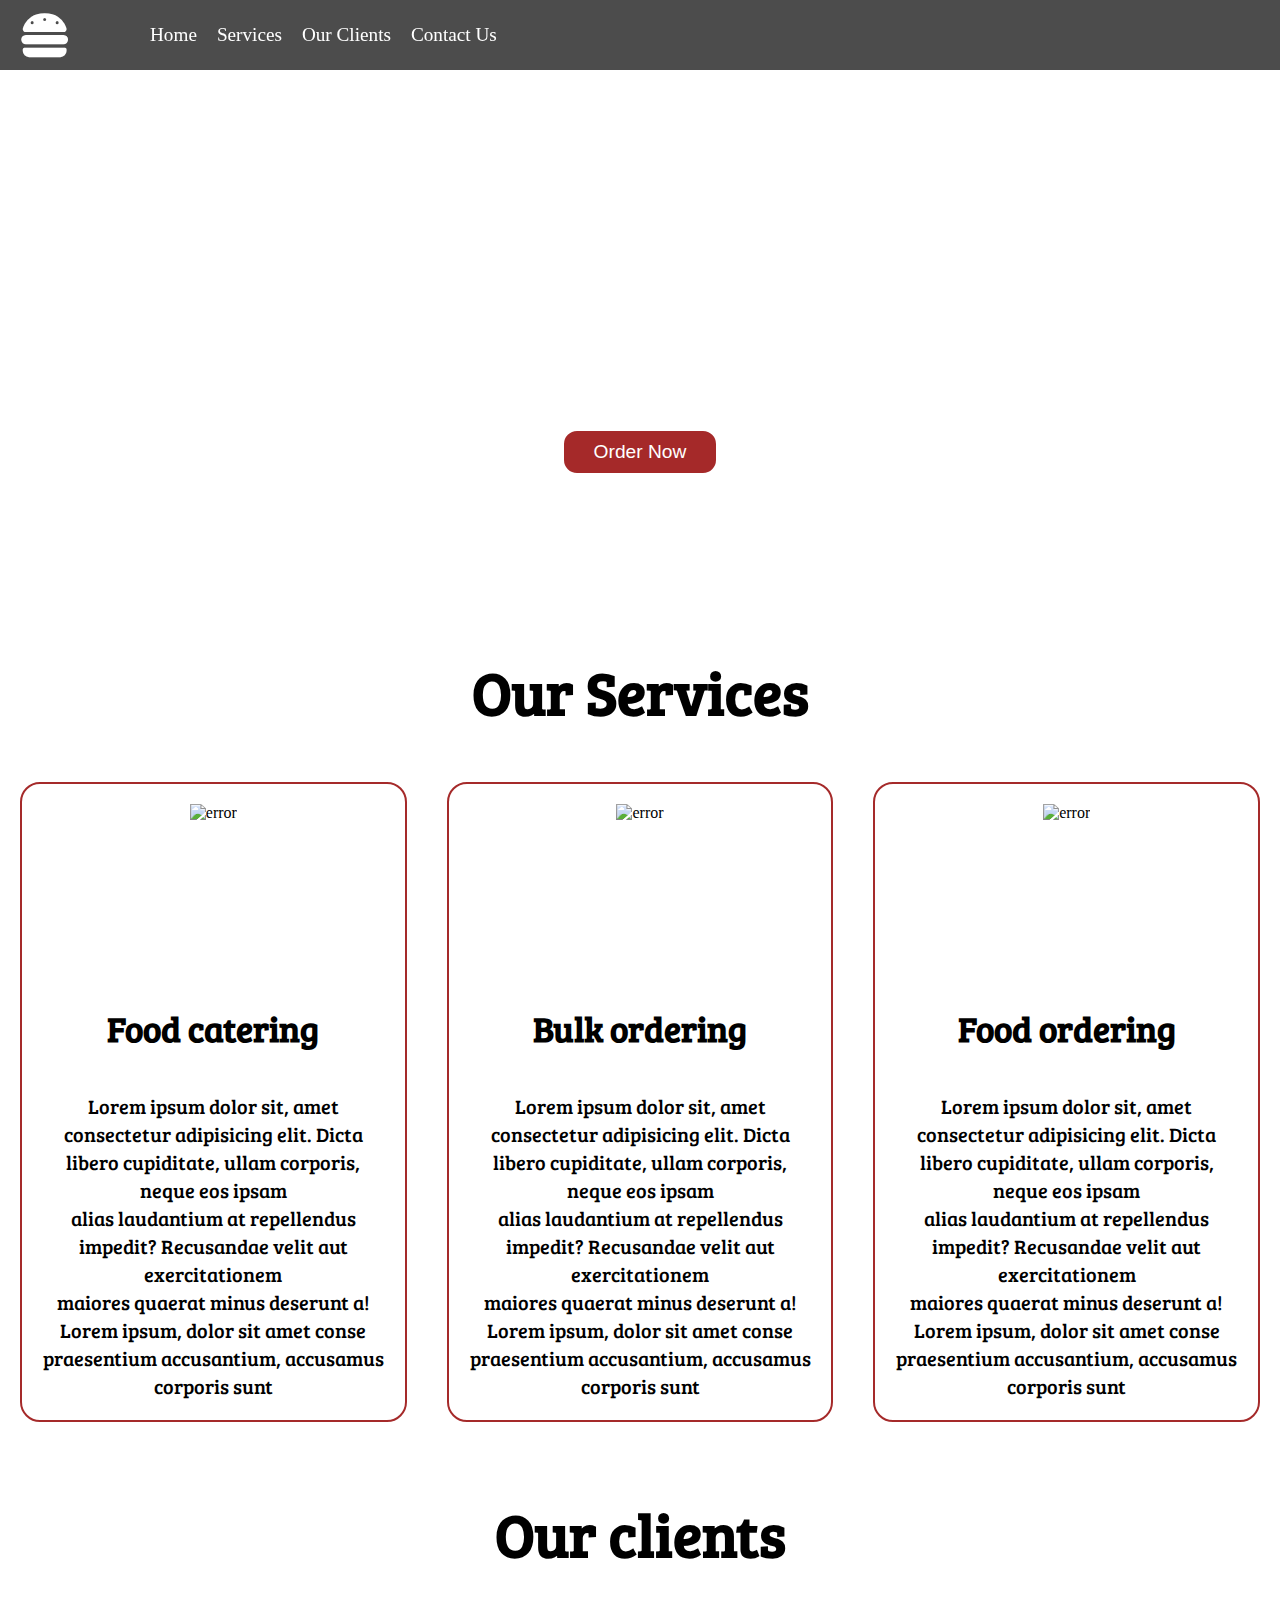
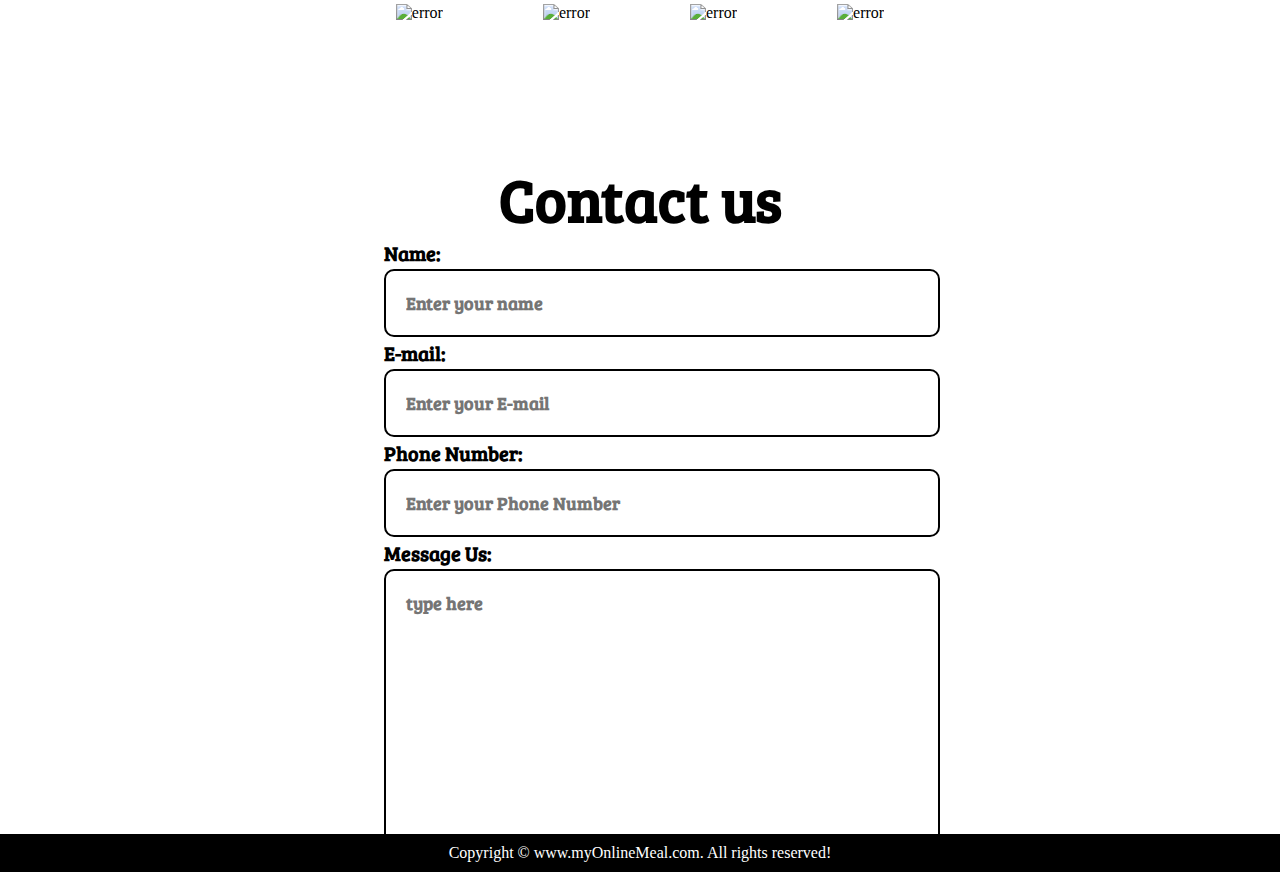
==== index.html @ b6038125 "Add files via upload" ====
<!DOCTYPE html>
<html lang="en">
  <head>
    <meta charset="UTF-8" />
    <meta http-equiv="X-UA-Compatible" content="IE=edge" />
    <meta name="viewport" content="width=device-width, initial-scale=1.0" />
    <link rel="stylesheet"  href="Food-delivery.css" type="text/css" />
    <link rel="stylesheet" media="screen and (max-width:1126px)" href="phone.css"type="text/css">
    <link
      rel="stylesheet"
      href="https://cdnjs.cloudflare.com/ajax/libs/font-awesome/6.3.0/css/all.min.css"
    />
    <link
      href="https://fonts.googleapis.com/css?family=Baloo+Bhai|Bree+Serif&display=swap"
      rel="stylesheet"
    />
    <title>Quality Foods</title>
  </head>
  <body>
    <nav id="navbar">
      <div id="logo">
        <i class="fa-solid fa-burger"></i>
      </div>
      <ul>
        <li><a href="#home">Home</a></li>
        <li><a href="#services">Services</a></li>
        <li><a href="#clients">Our Clients</a></li>
        <li><a href="#contact">Contact Us</a></li>
      </ul>
    </nav>
    <section id="home">
      <h3>Welcome to my online meal</h3>
      <p>
        Loremsum dolor sit amet, consec e incidunt, totam nulla, amet
        repudiandaeiure distinctio tempore <br />
        veritatis animi cum maiores quam! provident laborum doloremque
      </p>
      <button id="order-btn">Order Now</button>
    </section>
    <section id="services">
      <h3 class="heading">Our Services</h3>
      <div id="services-inner">
        <div class="cards">
          <img id="catering" src="/Projects/projects/Food-delivery/img/1.png" alt="error" />
          <h3>Food catering</h3>
          <p>
            Lorem ipsum dolor sit, amet consectetur adipisicing elit. Dicta
            libero cupiditate, ullam corporis, neque eos ipsam <br />alias
            laudantium at repellendus impedit? Recusandae velit aut
            exercitationem<br />
            maiores quaerat minus deserunt a! Lorem ipsum, dolor sit amet conse
            praesentium accusantium, accusamus corporis sunt
          </p>
        </div>
        <div class="cards">
          <img id="bulk" src="/Projects/projects/Food-delivery/img/2.png" alt="error" />
          <h3>Bulk ordering</h3>
          <p>
            Lorem ipsum dolor sit, amet consectetur adipisicing elit. Dicta
            libero cupiditate, ullam corporis, neque eos ipsam <br />alias
            laudantium at repellendus impedit? Recusandae velit aut
            exercitationem<br />
            maiores quaerat minus deserunt a! Lorem ipsum, dolor sit amet conse
            praesentium accusantium, accusamus corporis sunt
          </p>
        </div>
        <div class="cards">
          <img src="/Projects/projects/Food-delivery/img/3.png" alt="error" />
          <h3>Food ordering</h3>
          <p>
            Lorem ipsum dolor sit, amet consectetur adipisicing elit. Dicta
            libero cupiditate, ullam corporis, neque eos ipsam <br />alias
            laudantium at repellendus impedit? Recusandae velit aut
            exercitationem<br />
            maiores quaerat minus deserunt a! Lorem ipsum, dolor sit amet conse
            praesentium accusantium, accusamus corporis sunt
          </p>
        </div>
      </div>
    </section>
    <section id="clients">
      <h3 class="heading">Our clients</h3>
      <div id="clients-inner">
        <img src="/Projects/projects/Food-delivery/img/logo1.png" alt="error" />
        <img src="/Projects/projects/Food-delivery/img/logo2.png" alt="error" />
        <img src="/Projects/projects/Food-delivery/img/logo3.png" alt="error" />
        <img src="/Projects/projects/Food-delivery/img/logo4.png" alt="error" />
      </div>
    </section>
    <section id="contact">
      <h3 class="heading">Contact us</h3>
      <form action="">
        <div>
          <label for="Name"> Name: </label>
          <input
            type="text"
            name="Name"
            id="Name"
            placeholder="Enter your name"
          />
        </div>

        <div>
          <label for="E-mail"> E-mail: </label>
          <input
            type="email"
            name="Name"
            id="E-mail"
            placeholder="Enter your E-mail"
          />
        </div>

        <div>
          <label for="Phone-number"> Phone Number: </label>
          <input
            type="number"
            name="Name"
            id="Phone-number"
            placeholder="Enter your Phone Number"
          />
        </div>

        <div>
        <label for="Message"> Message Us: </label>
        <textarea name="Name" id="Message" cols="30" rows="10" placeholder="type here"></textarea>
        </div>
        </form>
    </section>
    <footer>
      <div id="copyright">Copyright © www.myOnlineMeal.com. All rights reserved!</div>
    </footer>
  </body>
</html>
---- Food-delivery.css ----
* {
  border: 0;
  margin: 0;
}
html{
  scroll-behavior:smooth;
}
#logo i {
  font-size: 50px;
  color: white;
}
#logo {
  padding: 10px 20px;
  width: 60px;
  margin: 0px;
}
#navbar ul {
  display: flex;
}
/* #navbar::before{
    content:"";
    position:absolute;
  background: url('img/bg1.jpg')no-repeat center center/cover;
  z-index:-1;
  height:500px;
  opacity:0.5;
} */
#navbar {
  display: flex;
  align-items: center;
  position: sticky;
  top: 0px;
  /* height:80px; */
}

#navbar::before {
  content: "";
  background-color: black;
  position: absolute;
  top: 0px;
  left: 0px;
  height: 100%;
  width: 100%;
  z-index: -1;
  opacity: 0.7;
}

#navbar li {
  list-style-type: none;
  margin: 15px 0px;
 }
#navbar li a {
  text-decoration: none;
  display: block;
  color: white;
  font-size: 1.2rem;
  font-family: 'Baloo Bhai', cursive;
  border-radius: 30px;
  padding:5px 10px;
  }
#navbar li a:hover{
 color:black;
 background:white;
  }
#home{
  display:flex;
  flex-direction:column;
  text-align: center;
  height: 600px;
  justify-content: center;
  color:white;
  align-items: center;
  /* position: relative; */
}
#home h3{
 font-size: 70px;
 font-family: 'Bree Serif', serif;
 text-align: center;
 /* top: 200px;
 position: absolute; */
}
#home p{
 font-size: 25px;
 font-family: 'Bree Serif', serif;
 text-align: center;
}
#home::before{
 content: "";
 background: url('img/bg1.jpg')no-repeat center center/cover;
 position: absolute;
 z-index: -1;
 opacity:0.89;
width:100%;
height: 630px;
left:0px;
top:0px;
}
#order-btn{
  margin:30px 0px;
  padding:10px 30px;
  border-radius: 15px;
  color:white;
  background-color: rgb(165, 41, 41);
  border: 2px solid white;
  font-size: larger;
}
#order-btn:hover{
  background-color: rgb(95, 24, 24);
}
#services h3{
  margin-top: -20px;
  margin-bottom: 40px;
}
.heading{
  text-align: center;
  font-family: 'Bree Serif', serif;
  font-size: 60px;
  font-weight: bold;
}
.cards{
  /* height: 500px; */
  /* width:400px; */
  display:flex;
  flex-direction: column;
  align-items: center;
  border:2px solid brown;
  border-radius: 20px;
  margin:10px 20px;
  padding:20px 15px;
}
.cards img{
 height:200px;
 /* align-items: center; */
 display: block;
 /* margin: auto; */
}
.cards p{
  font-family: 'Bree Serif', serif;
  font-size: 20px;
  text-align: center;
   /* font-weight: bold; */
}
.cards h3{
  font-family: 'Bree Serif', serif;
  font-size: 35px;
  text-align: center;
  padding-top: 20px;
}
#services-inner{
  display:flex;
  justify-content: center;
}
#clients{
  z-index: -2;
}
#clients-inner{
  display:flex;
  align-items: center;
  justify-content: center;
}
#clients-inner img{
 position: relative;
 z-index: -2;
 height: 125px;
 margin: 30px 50px;
}
#clients h3{
  margin-top: 60px;
  position: relative;
  z-index: -2;
}
#clients{
  position: relative;
  padding-bottom: 25px;
}
#clients::before{
content:"";
background: url("/Projects/projects/Food-delivery/img/bg.jpg") ;
position: absolute;
z-index: -2;
width:100%;
height:100%;
top:-10px;
opacity:0.5;

}
#contact::before{
  content:'';
  position: absolute;
  z-index: -2;
  background: url('/Projects/projects/Food-delivery/img/contact.jpg') no-repeat center center/cover;
  width:100%;
  height:100%;
 
}
#contact{
  position: relative;
  margin: -10px 0px;
  display:flex;
  flex-direction: column;
  align-items: center;
  justify-content: center;
  width: 100%;
  height: 670px;
  }
#contact h3{
 z-index: -2;
  }
#contact form input{
  font-family: 'Bree Serif', serif;
 width:100%;
  margin: 2px 0px;
  padding: 20px;
  border-radius: 10px;
  border: 2px solid black;
  font-weight: bold;
  font-size: large;
  z-index: -2;
}
#contact form textarea{
  font-family: 'Bree Serif', serif;
 width:100%;
  margin: 2px 0px;
  padding: 20px;
  border-radius: 10px;
  border: 2px solid black;
  font-weight: bold;
  font-size: large;
  z-index: -2;
}
#contact form {
  font-family: 'Bree Serif', serif;
  font-weight: bold;
 width:40%;
 font-size: 20px;
 z-index: -2;
}
#copyright{
  background-color: black;
  color: white;
  text-align: center;
  padding: 10px 0px;
}
---- phone.css ----
/* body{
    background-color: blue;
} */
#services-inner {
  flex-direction: column;
  /* justify-content: center; */
  align-items: center;
}
/* .cards{
   margin: 20px 0px;
  } */
#clients-inner {
  flex-wrap: wrap;
}
#navbar {
  flex-direction: column;
}
#logo i {
  font-size: 25px;
  color: white;
}
#navbar li a {
  font-size: 1rem;
}
#home p {
  font-size: 20px;
}
#home h3 {
  font-size: 40px;
}
.cards p {
  font-size: 15px;
}
#bulk {
  height: 150px;
}
#catering {
  height: 180px;
}
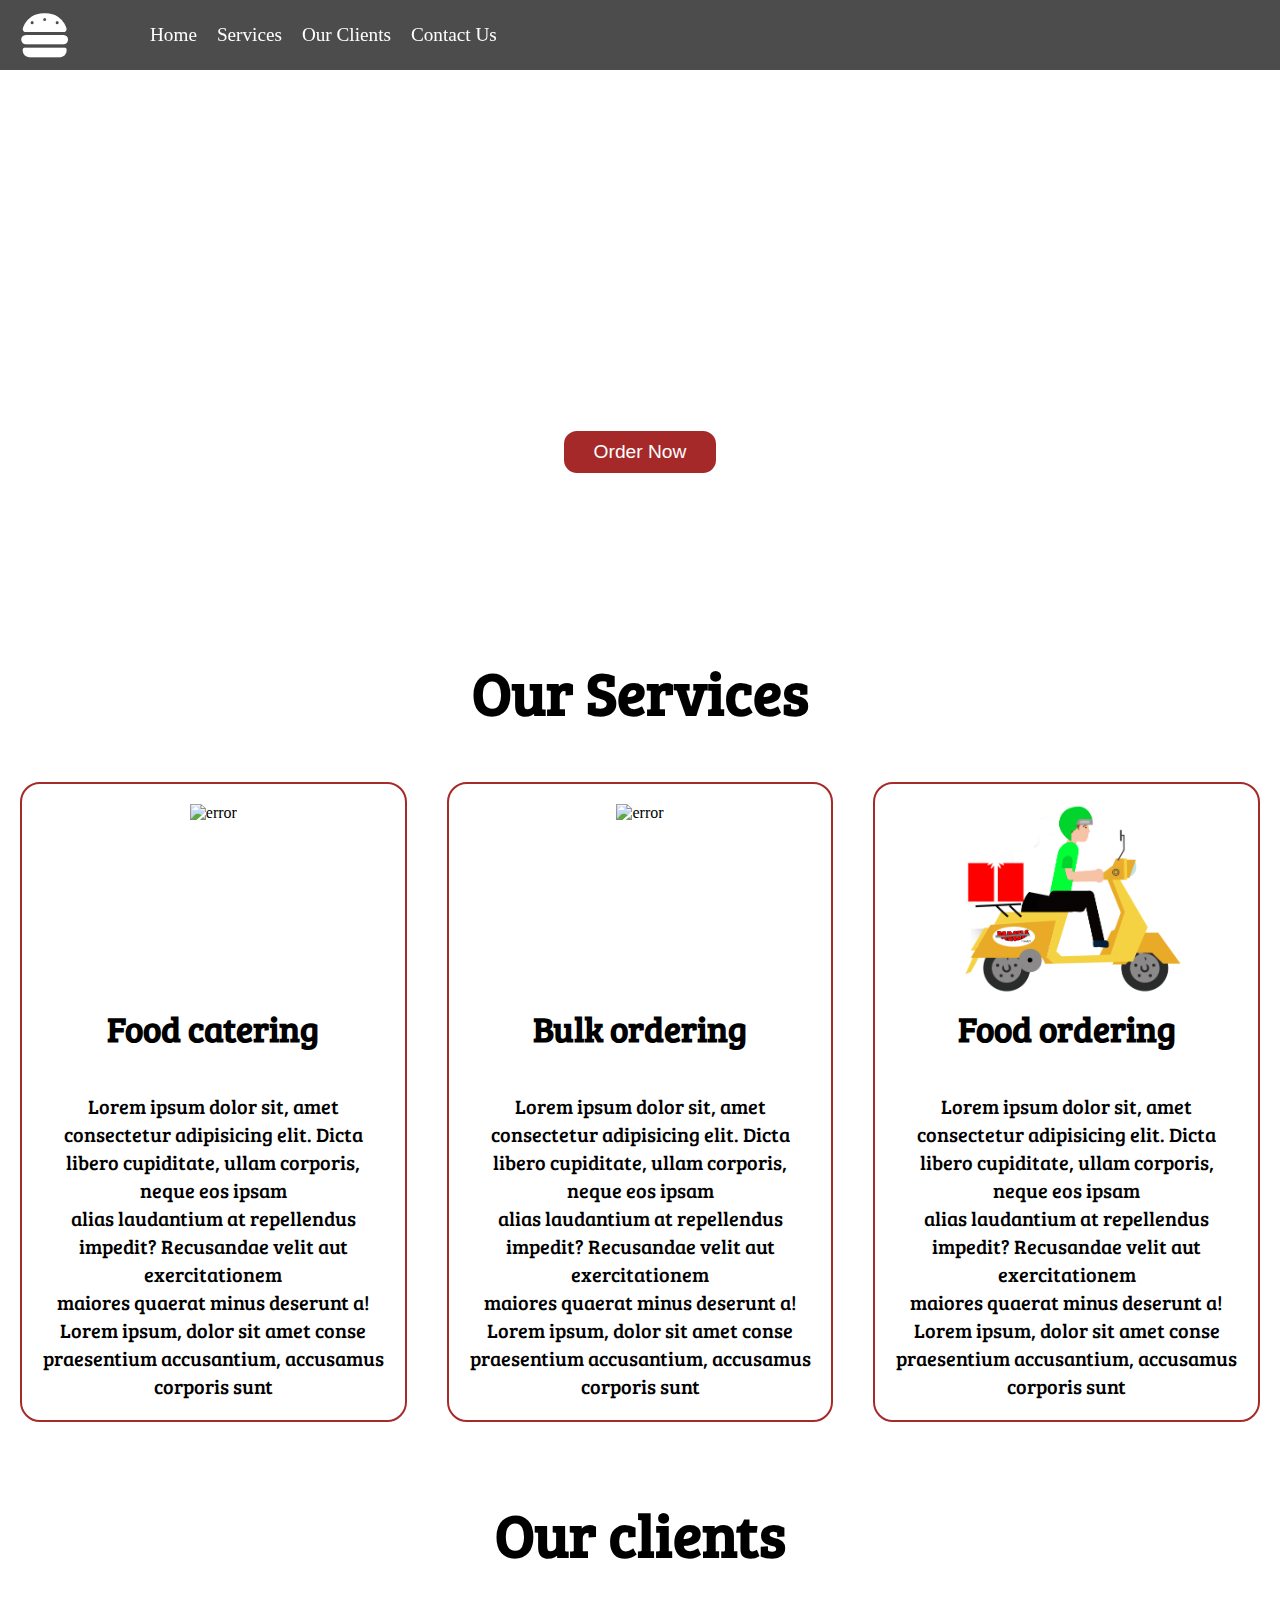
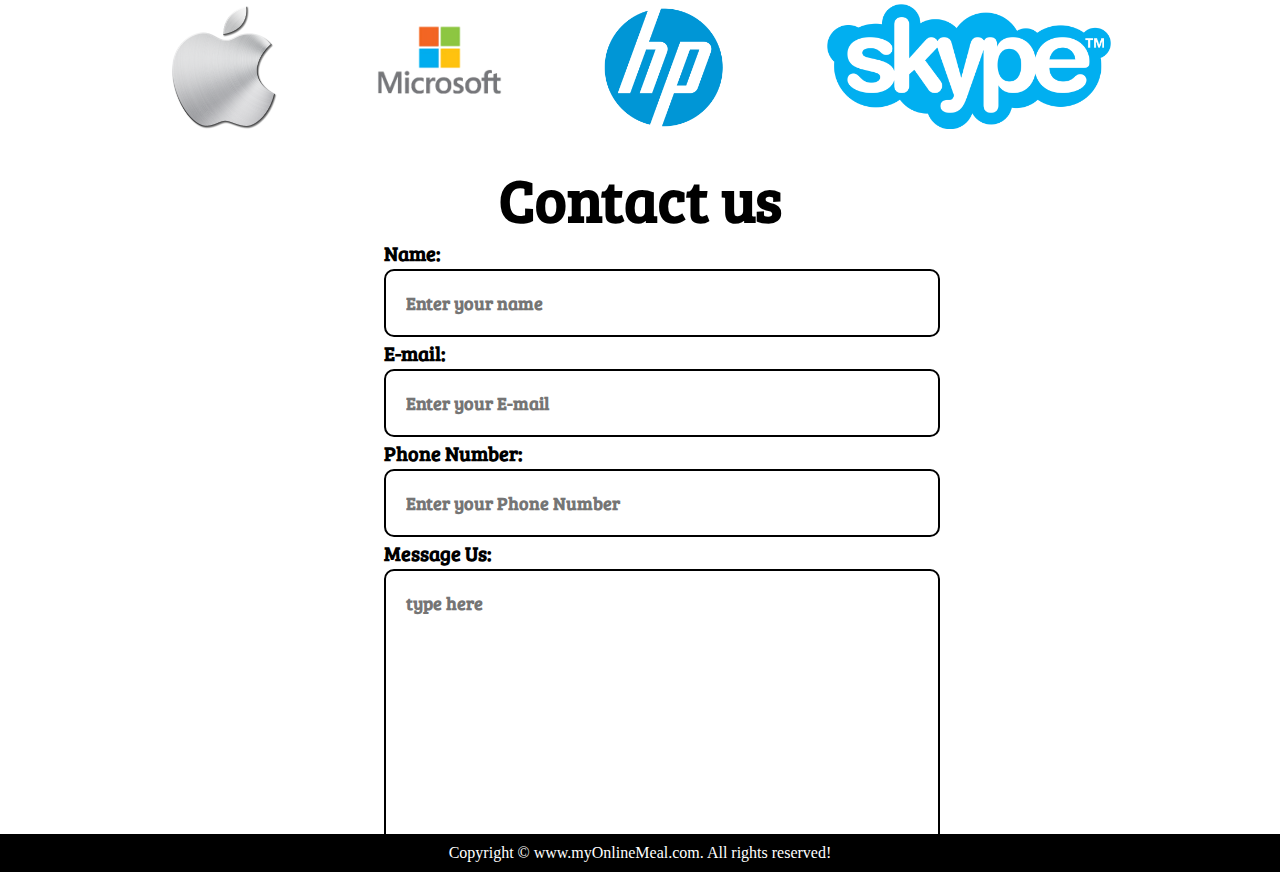
==== commit a90c6936: "Update index.html" ====
--- a/index.html
+++ b/index.html
@@ -41,7 +41,7 @@
       <h3 class="heading">Our Services</h3>
       <div id="services-inner">
         <div class="cards">
-          <img id="catering" src="/Projects/projects/Food-delivery/img/1.png" alt="error" />
+          <img id="catering" src="/img/1.png" alt="error" />
           <h3>Food catering</h3>
           <p>
             Lorem ipsum dolor sit, amet consectetur adipisicing elit. Dicta
@@ -53,7 +53,7 @@
           </p>
         </div>
         <div class="cards">
-          <img id="bulk" src="/Projects/projects/Food-delivery/img/2.png" alt="error" />
+          <img id="bulk" src="/img/2.png" alt="error" />
           <h3>Bulk ordering</h3>
           <p>
             Lorem ipsum dolor sit, amet consectetur adipisicing elit. Dicta
@@ -65,7 +65,7 @@
           </p>
         </div>
         <div class="cards">
-          <img src="/Projects/projects/Food-delivery/img/3.png" alt="error" />
+          <img src="/img/3.png" alt="error" />
           <h3>Food ordering</h3>
           <p>
             Lorem ipsum dolor sit, amet consectetur adipisicing elit. Dicta
@@ -81,10 +81,10 @@
     <section id="clients">
       <h3 class="heading">Our clients</h3>
       <div id="clients-inner">
-        <img src="/Projects/projects/Food-delivery/img/logo1.png" alt="error" />
-        <img src="/Projects/projects/Food-delivery/img/logo2.png" alt="error" />
-        <img src="/Projects/projects/Food-delivery/img/logo3.png" alt="error" />
-        <img src="/Projects/projects/Food-delivery/img/logo4.png" alt="error" />
+        <img src="/img/logo1.png" alt="error" />
+        <img src="/img/logo2.png" alt="error" />
+        <img src="/img/logo3.png" alt="error" />
+        <img src="/img/logo4.png" alt="error" />
       </div>
     </section>
     <section id="contact">
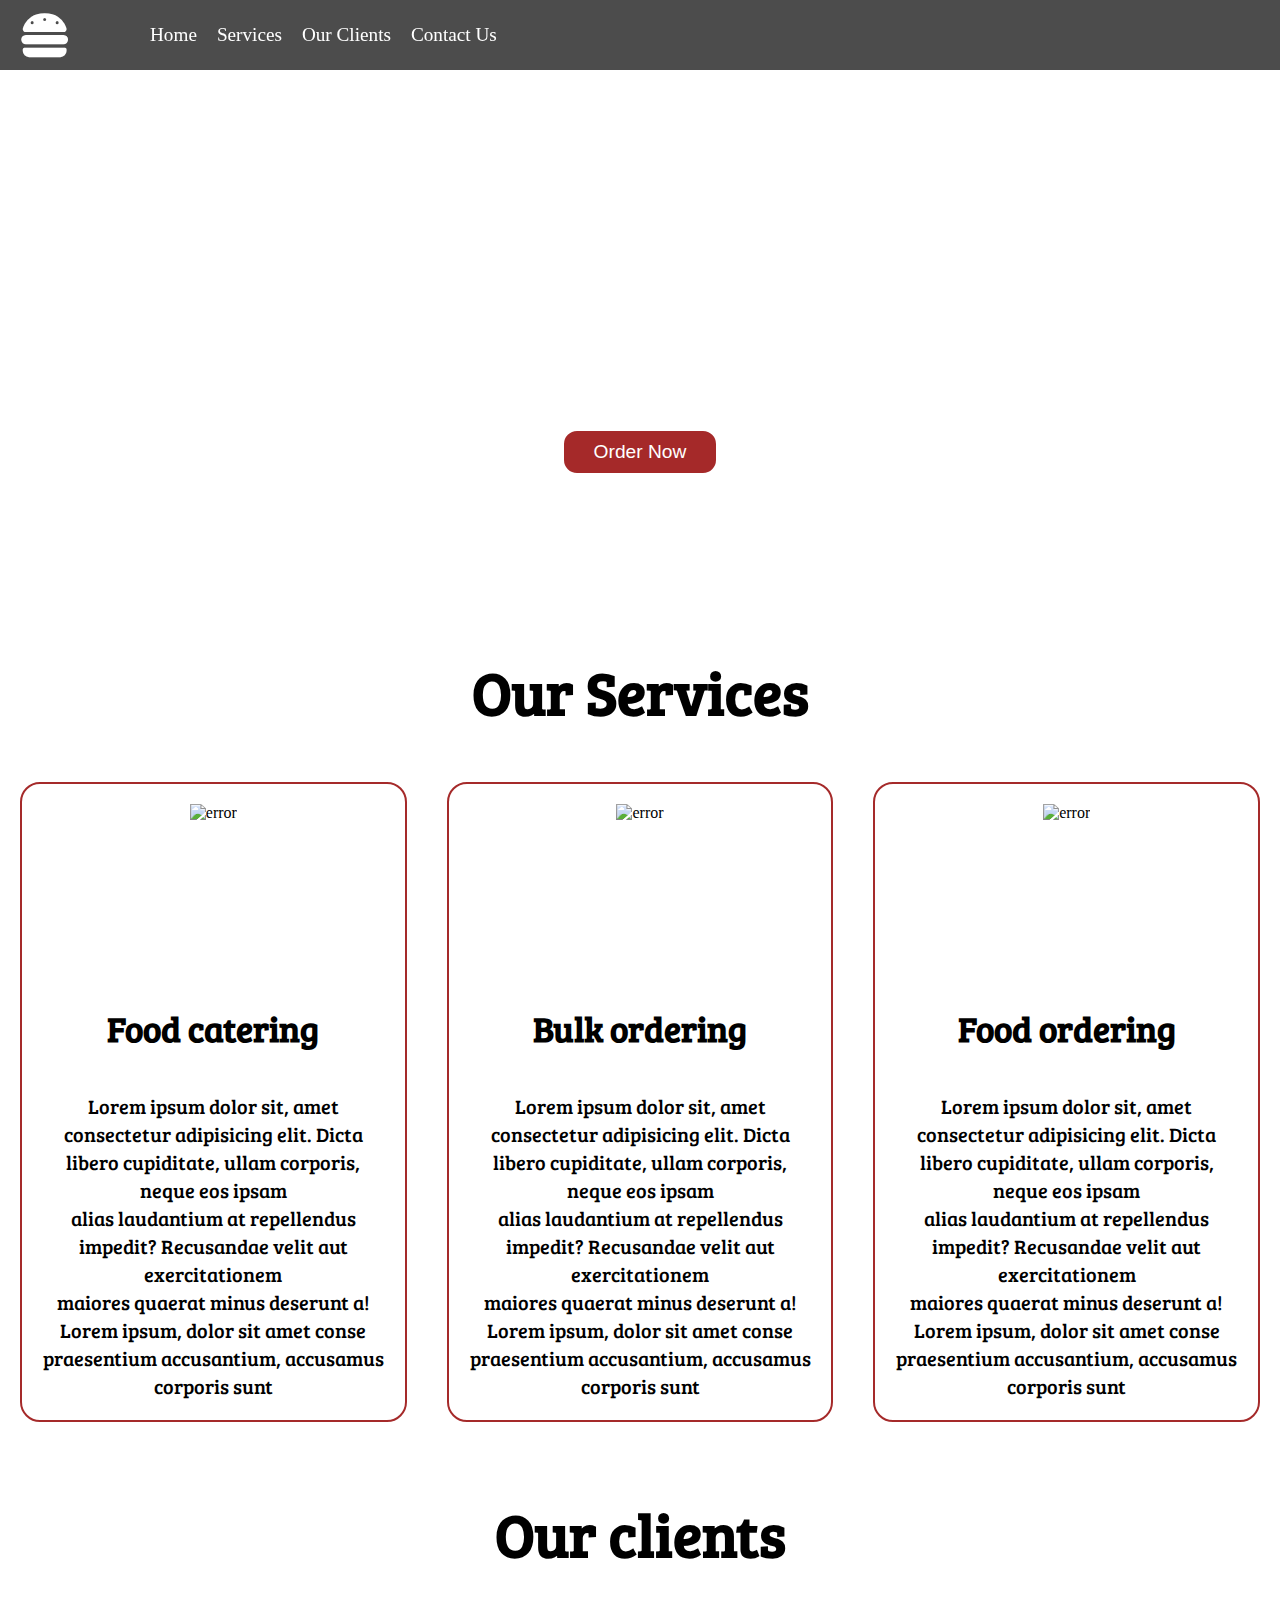
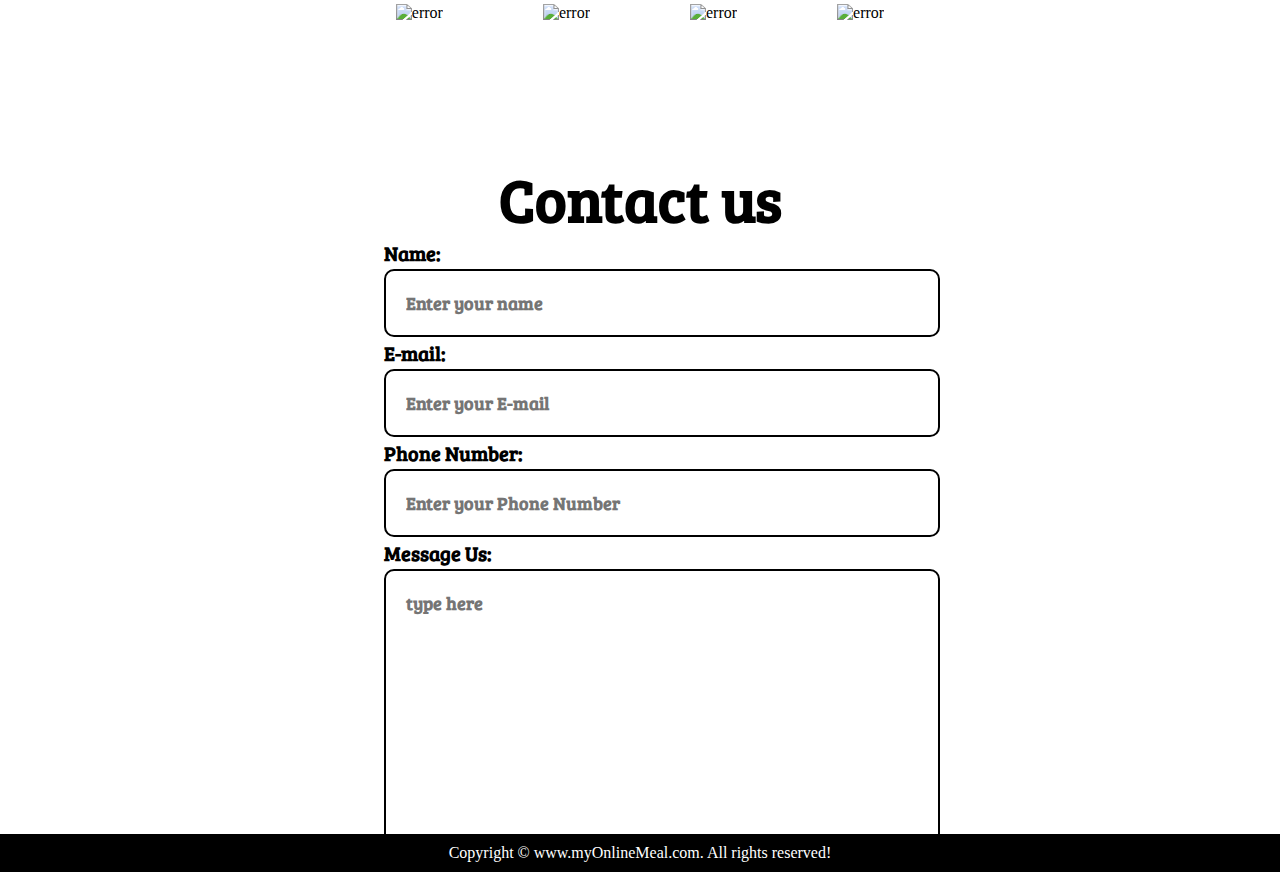
==== commit 8fc3eb91: "Update index.html" ====
--- a/index.html
+++ b/index.html
@@ -41,7 +41,7 @@
       <h3 class="heading">Our Services</h3>
       <div id="services-inner">
         <div class="cards">
-          <img id="catering" src="/img/1.png" alt="error" />
+          <img id="catering" src="Food-Delivery/img/1.png" alt="error" />
           <h3>Food catering</h3>
           <p>
             Lorem ipsum dolor sit, amet consectetur adipisicing elit. Dicta
@@ -53,7 +53,7 @@
           </p>
         </div>
         <div class="cards">
-          <img id="bulk" src="/img/2.png" alt="error" />
+          <img id="bulk" src="Food-Delivery/img/2.png" alt="error" />
           <h3>Bulk ordering</h3>
           <p>
             Lorem ipsum dolor sit, amet consectetur adipisicing elit. Dicta
@@ -65,7 +65,7 @@
           </p>
         </div>
         <div class="cards">
-          <img src="/img/3.png" alt="error" />
+          <img src="Food-Delivery/img/3.png" alt="error" />
           <h3>Food ordering</h3>
           <p>
             Lorem ipsum dolor sit, amet consectetur adipisicing elit. Dicta
@@ -81,10 +81,10 @@
     <section id="clients">
       <h3 class="heading">Our clients</h3>
       <div id="clients-inner">
-        <img src="/img/logo1.png" alt="error" />
-        <img src="/img/logo2.png" alt="error" />
-        <img src="/img/logo3.png" alt="error" />
-        <img src="/img/logo4.png" alt="error" />
+        <img src="Food-Delivery/img/logo1.png" alt="error" />
+        <img src="Food-Delivery/img/logo2.png" alt="error" />
+        <img src="Food-Delivery/img/logo3.png" alt="error" />
+        <img src="Food-Delivery/img/logo4.png" alt="error" />
       </div>
     </section>
     <section id="contact">
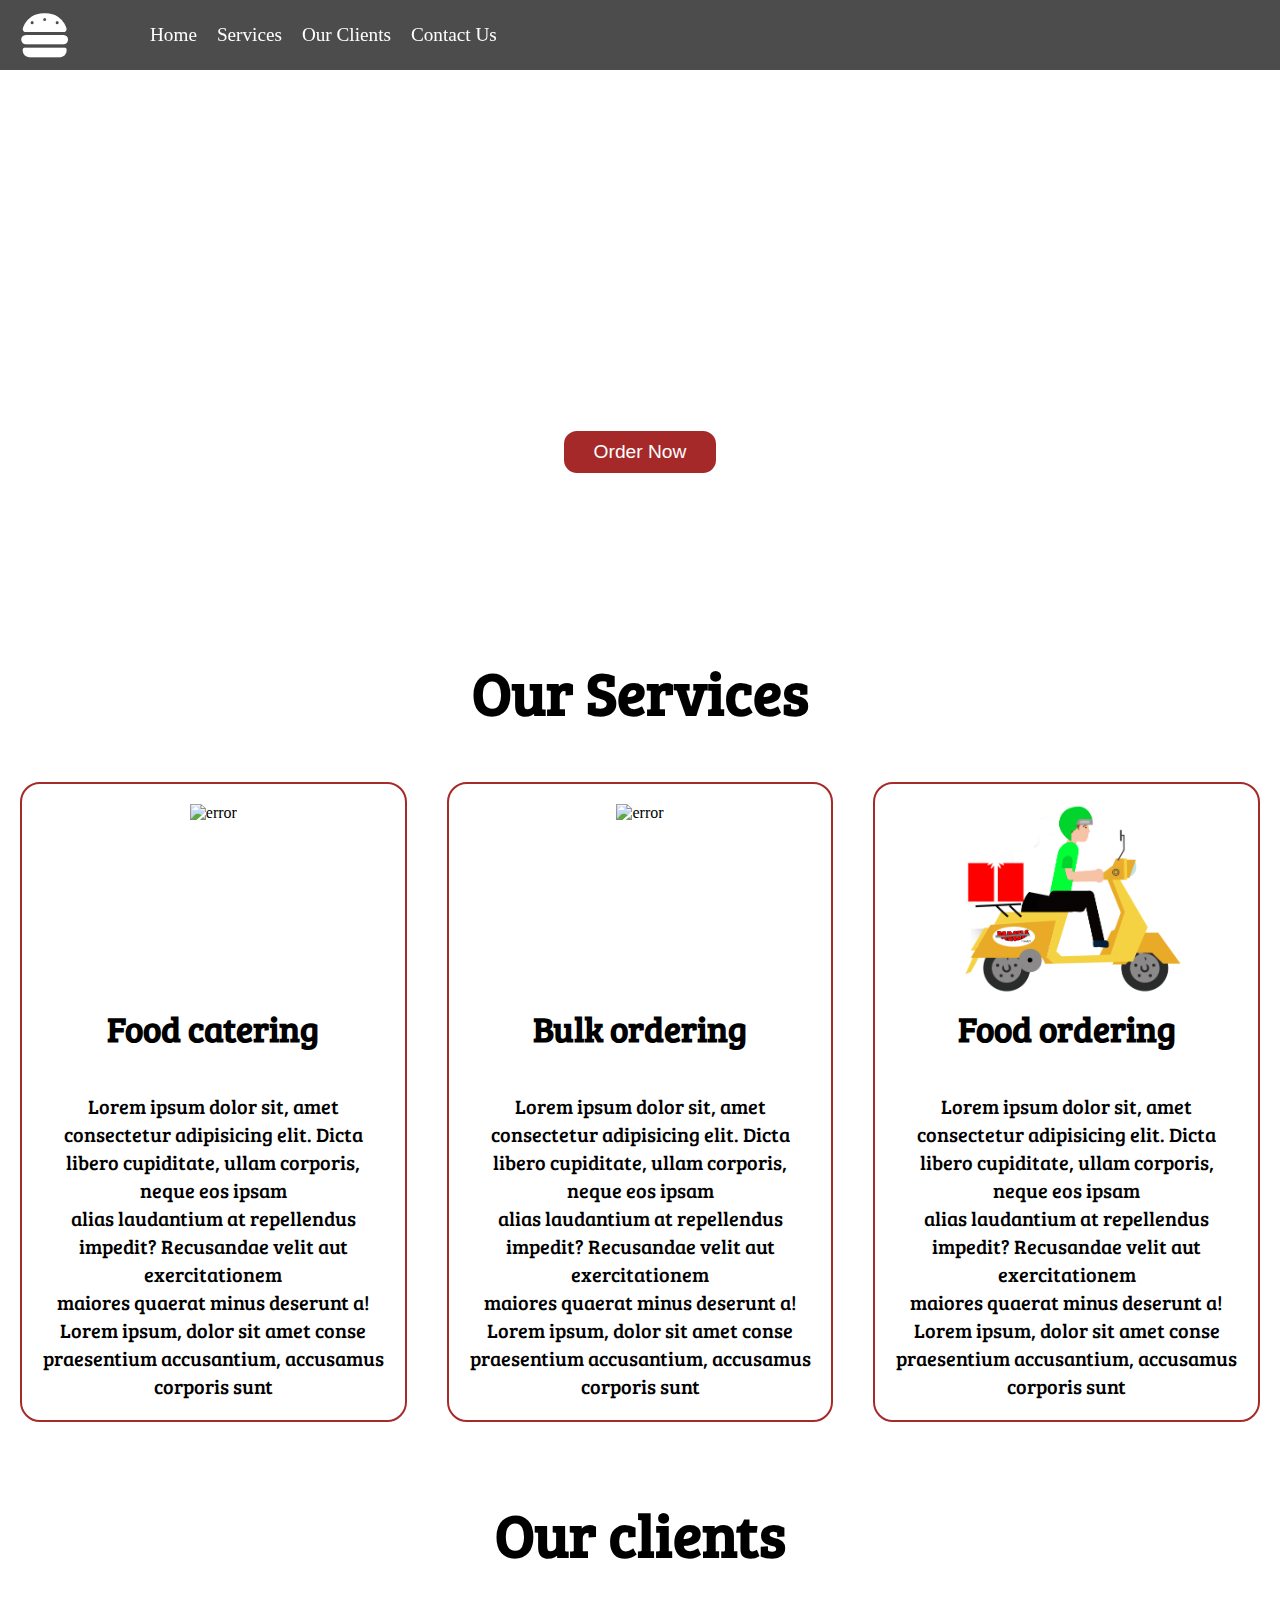
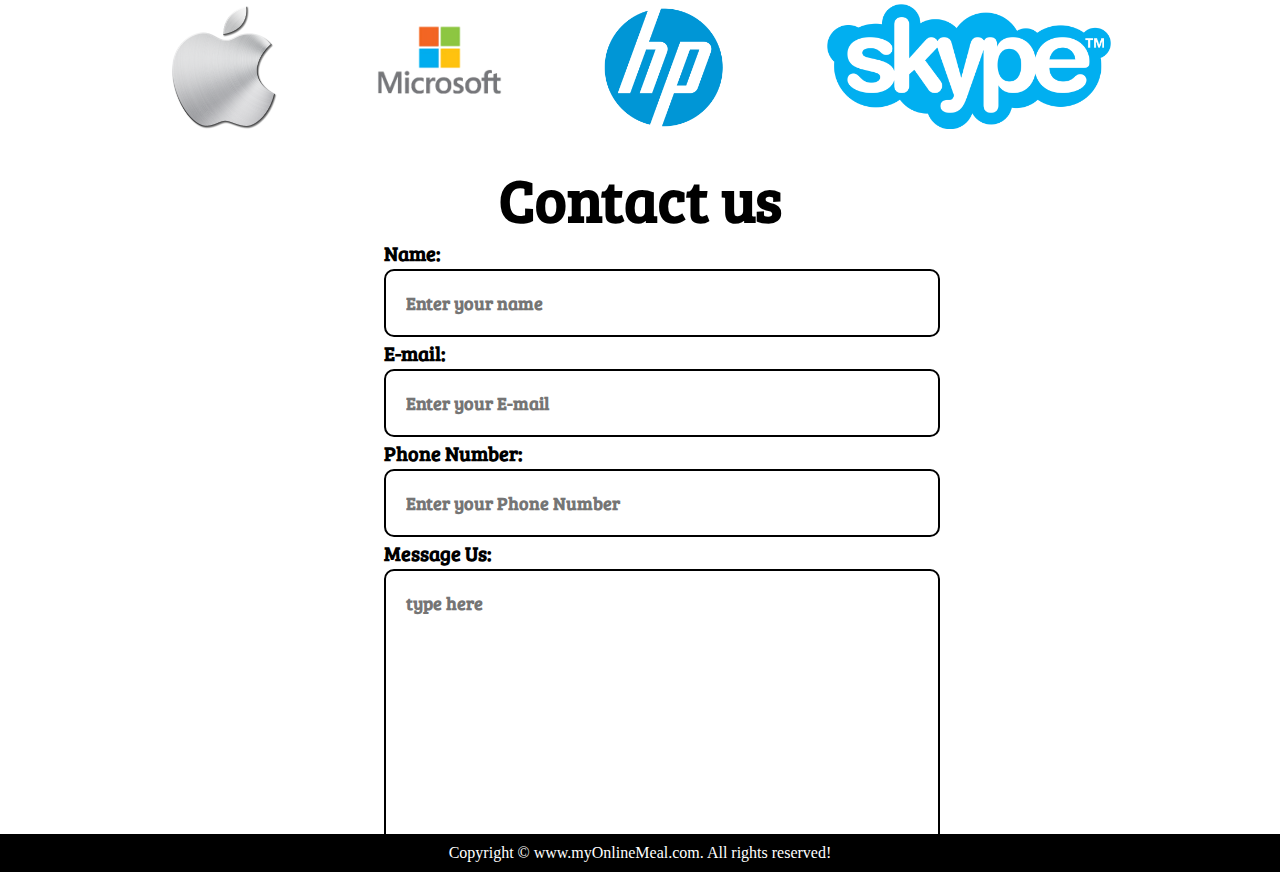
==== commit f4f42b3b: "Update index.html" ====
--- a/index.html
+++ b/index.html
@@ -41,7 +41,7 @@
       <h3 class="heading">Our Services</h3>
       <div id="services-inner">
         <div class="cards">
-          <img id="catering" src="Food-Delivery/img/1.png" alt="error" />
+          <img id="catering" src="img/1.png" alt="error" />
           <h3>Food catering</h3>
           <p>
             Lorem ipsum dolor sit, amet consectetur adipisicing elit. Dicta
@@ -53,7 +53,7 @@
           </p>
         </div>
         <div class="cards">
-          <img id="bulk" src="Food-Delivery/img/2.png" alt="error" />
+          <img id="bulk" src="img/2.png" alt="error" />
           <h3>Bulk ordering</h3>
           <p>
             Lorem ipsum dolor sit, amet consectetur adipisicing elit. Dicta
@@ -65,7 +65,7 @@
           </p>
         </div>
         <div class="cards">
-          <img src="Food-Delivery/img/3.png" alt="error" />
+          <img src="img/3.png" alt="error" />
           <h3>Food ordering</h3>
           <p>
             Lorem ipsum dolor sit, amet consectetur adipisicing elit. Dicta
@@ -81,10 +81,10 @@
     <section id="clients">
       <h3 class="heading">Our clients</h3>
       <div id="clients-inner">
-        <img src="Food-Delivery/img/logo1.png" alt="error" />
-        <img src="Food-Delivery/img/logo2.png" alt="error" />
-        <img src="Food-Delivery/img/logo3.png" alt="error" />
-        <img src="Food-Delivery/img/logo4.png" alt="error" />
+        <img src="img/logo1.png" alt="error" />
+        <img src="img/logo2.png" alt="error" />
+        <img src="img/logo3.png" alt="error" />
+        <img src="img/logo4.png" alt="error" />
       </div>
     </section>
     <section id="contact">
